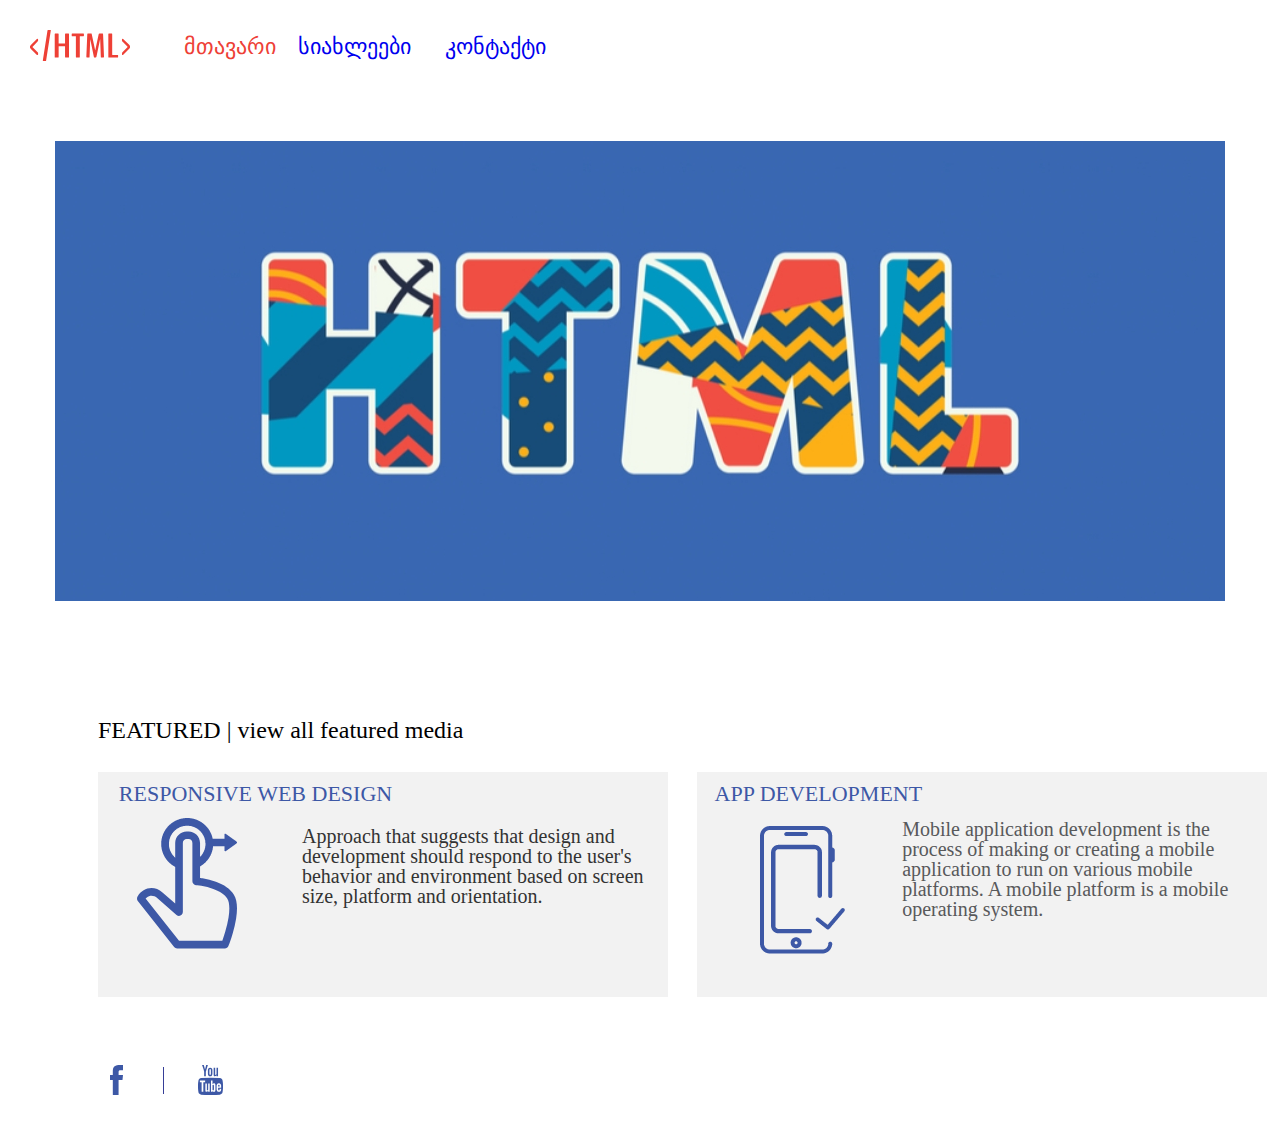
==== index.html @ 8bf58740 "add whole page" ====
<!DOCTYPE html>
<html>
	<head>
		<title>Main HTML Page</title>
		<meta charset="utf-8">
		<link rel="stylesheet" type="text/css" href="css/reset.css" />
		<link rel="stylesheet" type="text/css" href="css/style.css" />
	</head>
	<body>
		<header>
			<a class="logo inlineblock middle" href="index.html"><img src="images/logo/logo.svg" alt="logo" /></a>
			<nav class="navigation inlineblock middle">
				<ul>
					<li class="nav-li-main inlineblock" >
						<a class="nav-a active" href="index.html">მთავარი</a>
					</li>
					<li class="nav-li-news inlineblock">
						<a class="nav-a" href="news.html">სიახლეები</a>
					</li>
					<li class="nav-li-contact inlineblock">
						<a class="nav-a" href="contact.html">კონტაქტი</a>
					</li>
				</ul>
			</nav>
		</header>
		<section>
			<img class="banner" src="images/banner/banner.jpg" alt="banner" />
		</section>
		<section>
			<h2 class="hfeatured">FEATURED | view all featured media</h2>
			<div class="responsive inlineblock middle">
				<h2 class="hdiv1">RESPONSIVE WEB DESIGN</h2>
				<img class="imgdiv1 inlineblock middle" src="images/featured/finger.png" alt="finger" />
				<p class="pdiv1 inlineblock middle">Approach that suggests that design and development should respond to the user's behavior and environment based on screen size, platform and orientation.</p>
			</div><!-- 
		--><div class="development inlineblock middle"> 
				<h2 class="hdiv2">APP DEVELOPMENT</h2>
				<img class="imgdiv2 inlineblock middle" src="images/featured/phone.png" alt="phone" />
				<p class="pdiv2 inlineblock middle">Mobile application development is the process of making or creating a mobile application to run on various mobile platforms. A mobile platform is a mobile operating system.</p>
			</div>
		</section>
		<footer> 
			<a href="https://www.facebook.com/" target="_blank"><img class="facebook inlineblock middle" src="images/icons/facebook.svg" alt="facebook" /></a>
			<div class="divider inlineblock middle"></div>
			<a href="https://www.youtube.com/" target="_blank"><img class="youtube inlineblock middle" src="images/icons/youtube.svg" alt="youtube" /></a>
		</footer>
	</body>
</html>
---- css/style.css ----
.inlineblock {
	display:  inline-block;
}
.middle {
	vertical-align: middle;
}
.logo {
	margin-left: 30px; 
	margin-top: 30px; 
	margin-right: 49.8px; 
	margin-bottom: 77.1px;
}
.navigation {
	margin-top: 30.8px; 
	margin-bottom: 76.9px;
}
.nav-li-main {
	margin-right: 18px;
}
.nav-li-news {
	margin-right: 30px;
}
.nav-a {
	text-decoration: none; 
	font-size: 22px;
}
.active {
	color: #EE4036;
}
.banner {
	margin-left: auto;
	margin-right: auto;
	margin-bottom: 117.6px; 
	width: 1170px; height: 460px; 
	display: block;
}
.hfeatured {
	margin-left: 98px; 
	margin-bottom: 29.8px; 
	font-size: 24px; c
	olor: #000000;
}
.responsive {
	width: 570px; 
	height: 225px; 
	background-color: #F2F2F2; 
	margin-left: 98px; 
	margin-right: 29px; 
}
.development {
	width: 570px; 
	height: 225px; 
	background-color: #F2F2F2; 
}
.hdiv1 {
	font-size: 22px; 
	color: #3D58A6; 
	padding-top: 11.1px; 
	padding-left: 20.8px;
}
.hdiv2 {
	font-size: 22px; 
	color: #3D58A6; 
	padding-top: 11.1px; 
	padding-left: 17.6px;
}
.imgdiv1 {
	padding-left: 38.8px; 
	margin-right: 61.2px; 
	margin-top: 12.7px; 
	padding-bottom: 41.7px;
}
.pdiv1 {
	font-size: 20px; 
	color: #333333; 
	width: 355px; 
	height: 143.29px;
}
.imgdiv2 {
	padding-left: 63.3px; 
	margin-top: 21.3px; 
	margin-right: 52.9px; 
	padding-bottom: 36.1px;
}
.pdiv2 {
	font-size: 20px; 
	color: #58595B; 
	width: 353.49px; 
	height: 156.78px;
}
.facebook {
	margin-left: 109.5px; 
	margin-top: 68.3px; 
	margin-right: 35.6px; 
	margin-bottom: 38.7px;
}
.divider {
	width: 1px; 
	height: 26.67px; 
	background-color: #363E97; 
	margin-top: 70px; 
	margin-right: 30.2px; 
	margin-bottom: 40.4px;
}
.youtube {
	margin-top: 68.3px; 
	margin-bottom: 38.7px;
}
.newslogo {
	margin-left: 30px; 
	margin-right: 49.8px; 
	margin-top: 30px; 
	margin-bottom: 39.4px;
}
.newsnavigation {
	margin-top: 30.8px; 
	margin-bottom: 40.1px;
}
.date {
	margin-left: 30px; 
	width: 56px; 
	height: 56px; 
	background-color: #3D58A6; 
	font-size: 48px;
	color: #FFFFFF; 
	padding-top: 4px; 
	padding-left: 4px;
}
.month {
	margin-left: 30px; 
	margin-top: 2px; 
	font-size: 22px; 
	margin-bottom: 17.5px; 
	color: #3D58A6;
}
.hnews1 {
	margin-left: 30px; 
	font-size: 20px;
}
.imgnews1 {
	margin-top: 17.5px; 
	margin-left: 30px; 
	display: inline-block; 
	vertical-align: top;
}
.pnews1 {
	display: inline-block; 
	vertical-align: top; 
	width: 929.02px; 
	height: 360px;
	font-size: 16px; 
	color: #000000;
	margin-left: 39px; 
	margin-top: 21px;
}
.date2 {
	width: 56px; 
	height: 56px; 
	background-color: #3D58A6; 
	color: #FFFFFF; 
	font-size: 48px;
	padding-top: 4px; 
	padding-left: 4px; 
	margin-left: 30px; 
	margin-top: 33.9px;
}
.month2 {
	margin-left: 30px; 
	color: #3D58A6; 
	font-size: 22px; 
	margin-top: 2px;
}
.hnews2 {
	margin-left: 30px; 
	margin-top: 17.5px; 
	font-size: 20px; 
	color: #000000;
}
.imgnews2 {
	margin-left: 30px; 
	margin-top: 17.5px; 
	margin-right: 39px;
	display: inline-block; 
	vertical-align: top;
}
.pnews2 {
	width: 929.02px; 
	height: 360px; 
	color: #000000; 
	font-size: 16px;
	display: inline-block; 
	vertical-align: top; 
	margin-top: 21px;
}
.date3 {
	width: 56px; 
	height: 56px; 
	background-color: #3D58A6; 
	color: #FFFFFF; 
	font-size: 48px;
	padding-top: 4px; 
	padding-left: 4px; 
	margin-left: 30px; 
	margin-top: 33.9px;
}
.month3 {
	margin-left: 30px; 
	color: #3D58A6; 
	font-size: 22px; 
	margin-top: 2px;
}
.hnews3 {
	margin-left: 30px; 
	margin-top: 17.5px; 
	font-size: 20px; 
	color: #000000;
}
.imgnews3 {
	margin-left: 30px; 
	margin-top: 17.5px; 
	margin-right: 39px;
	display: inline-block; 
	vertical-align: top;
}
.pnews3 {
	width: 929.02px; 
	height: 360px; 
	color: #000000; 
	font-size: 16px;
	display: inline-block; 
	vertical-align: top; 
	margin-top: 21px;
}
.newsfacebook {
	margin-left: 33.7px; 
	margin-bottom: 26.5px; 
	margin-right: 35.6px;
}
.newsdivider {
	width: 1px; 
	height: 26.67px; 
	background-color: #363E97; 
	margin-right: 30.2px; 
	margin-bottom: 28.1px;
}
.newsyoutube {
	margin-bottom: 26.5px;
}
.contactlogo {
	margin-left: 30px; 
	margin-top: 30px; 
	margin-right: 49.8px;
}
.contactnavigation {
	margin-top: 30.8px;
}
.contactsection {
	background-color: #E6E6E6; 
	height: 570px; 
	margin-top: 24.4px;
}
.contactfacebook{
	margin-left: 47.7px; 
	margin-bottom: 28.3px; 
	margin-right: 35.6px; 
	margin-top: 31.7px;
}
.contactdivider {
	width: 1px; 
	background-color: #363E97; 
	height: 26.67px; 
	margin-right: 30.2px;
	margin-bottom: 30px; 
	margin-top: 33.3px;
}
.contactyoutube {
	margin-top: 31.7px; 
	margin-bottom: 28.3px;
}
.contact {
	margin-left: 97.3px; 
	padding-top: 51.5px; 
	display: inline-block; 
	vertical-align: top;
	margin-right: 63.7px;
}
.info {
	color: #3D58A6; 
	font-size: 20px;
}
.contactinfo {
	color: #808080; 
	font-size: 16px;
}
.contactinfovalue {
	color: #000000; 
	font-size: 16px;
}
.map {
	display: inline-block;
	vertical-align: top; 
	padding-top: 39px;
}
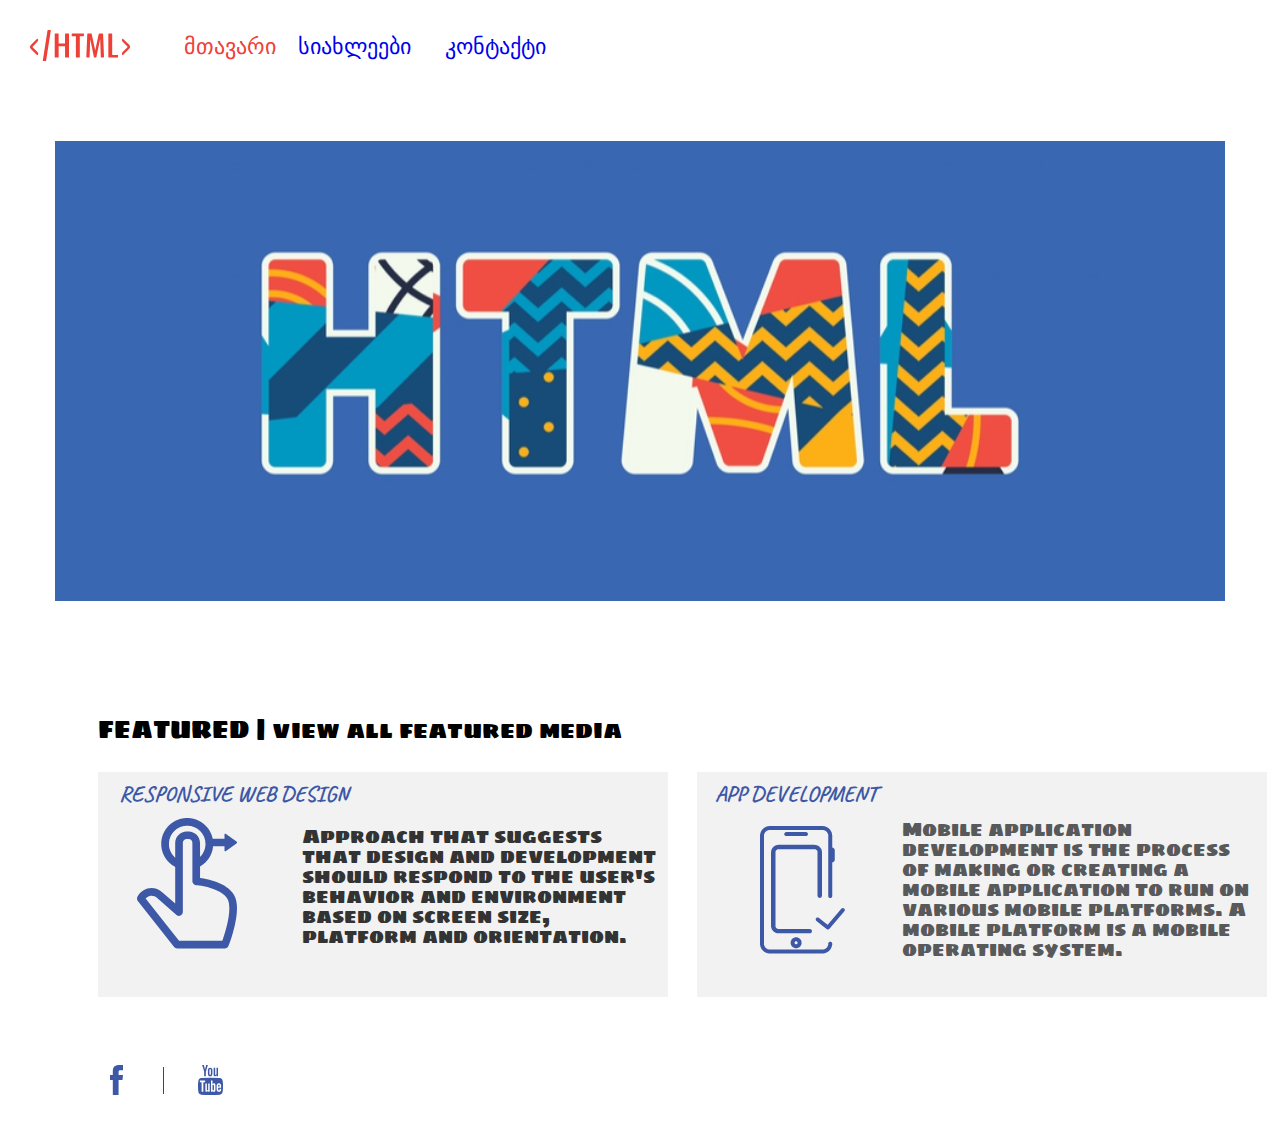
==== commit 69ac8593: "Add Final Cut" ====
--- a/index.html
+++ b/index.html
@@ -2,12 +2,18 @@
 <html>
 	<head>
 		<title>Main HTML Page</title>
+		<link rel="stylesheet" type="text/css" href="css/reset.css" />
 		<meta charset="utf-8">
-		<link rel="stylesheet" type="text/css" href="css/reset.css" />
+		<link rel="stylesheet" href="https://cdn.web-fonts.ge/fonts/bpg-extrasquare-mtavruli/css/bpg-extrasquare-mtavruli.min.css">
+		<link rel="preconnect" href="https://fonts.gstatic.com">
+		<link href="https://fonts.googleapis.com/css2?family=Sigmar+One&display=swap" rel="stylesheet">
+		<link rel="preconnect" href="https://fonts.gstatic.com">
+		<link href="https://fonts.googleapis.com/css2?family=Sigmar+One&display=swap" rel="stylesheet">
+		<link rel="stylesheet" type="text/css" href="css/fonts.css" />
 		<link rel="stylesheet" type="text/css" href="css/style.css" />
 	</head>
 	<body>
-		<header>
+		<header> <!--ჰედერი-->
 			<a class="logo inlineblock middle" href="index.html"><img src="images/logo/logo.svg" alt="logo" /></a>
 			<nav class="navigation inlineblock middle">
 				<ul>
@@ -23,23 +29,23 @@
 				</ul>
 			</nav>
 		</header>
-		<section>
-			<img class="banner" src="images/banner/banner.jpg" alt="banner" />
+		<section> <!--სექცია ბანერისათვის-->		
+			<img class="banner" src="images/banner/banner.jpg" alt="banner" />		
 		</section>
 		<section>
-			<h2 class="hfeatured">FEATURED | view all featured media</h2>
-			<div class="responsive inlineblock middle">
-				<h2 class="hdiv1">RESPONSIVE WEB DESIGN</h2>
+			<h2 class="hfeatured mhabsoluturi">FEATURED | view all featured media</h2>
+			<div class="responsive inlineblock middle"> <!--მარცხენა ბლოკ დივი-->
+				<h2 class="hdiv1 dhrelatiuri">RESPONSIVE WEB DESIGN</h2>
 				<img class="imgdiv1 inlineblock middle" src="images/featured/finger.png" alt="finger" />
-				<p class="pdiv1 inlineblock middle">Approach that suggests that design and development should respond to the user's behavior and environment based on screen size, platform and orientation.</p>
+				<p class="pdiv1 inlineblock middle blockp">Approach that suggests that design and development should respond to the user's behavior and environment based on screen size, platform and orientation.</p>
 			</div><!-- 
-		--><div class="development inlineblock middle"> 
-				<h2 class="hdiv2">APP DEVELOPMENT</h2>
+		--><div class="development inlineblock middle"> <!--მარჯვენა ბლოკ დივი-->
+				<h2 class="hdiv2 dhrelatiuri">APP DEVELOPMENT</h2>
 				<img class="imgdiv2 inlineblock middle" src="images/featured/phone.png" alt="phone" />
-				<p class="pdiv2 inlineblock middle">Mobile application development is the process of making or creating a mobile application to run on various mobile platforms. A mobile platform is a mobile operating system.</p>
+				<p class="pdiv2 inlineblock middle blockp">Mobile application development is the process of making or creating a mobile application to run on various mobile platforms. A mobile platform is a mobile operating system.</p>
 			</div>
 		</section>
-		<footer> 
+		<footer> <!--ფუტერი-->
 			<a href="https://www.facebook.com/" target="_blank"><img class="facebook inlineblock middle" src="images/icons/facebook.svg" alt="facebook" /></a>
 			<div class="divider inlineblock middle"></div>
 			<a href="https://www.youtube.com/" target="_blank"><img class="youtube inlineblock middle" src="images/icons/youtube.svg" alt="youtube" /></a>
--- a/css/fonts.css
+++ b/css/fonts.css
@@ -0,0 +1,22 @@
+@font-face {
+    font-family: 'ALK Rounded Nusx Med';
+    src: url('../fonts/alk-rounded-nusx-med-webfont.eot'); /* IE9 Compat Modes */
+    src: url('../fonts/alk-rounded-nusx-med-webfont.eot?#iefix') format('embedded-opentype'), /* IE6-IE8 */
+         url('../fonts/alk-rounded-nusx-med-webfont.woff2') format('woff2'), /* Super Modern Browsers */
+         url('../fonts/alk-rounded-nusx-med-webfont.woff') format('woff'), /* Pretty Modern Browsers */
+         url('../fonts/alk-rounded-nusx-med-webfont.ttf') format('truetype'), /* Safari, Android, iOS */
+         url('../fonts/alk-rounded-nusx-med-webfont.svg#alk_rounded_nusx_medregular') format('svg'); /* Legacy iOS */
+}
+@font-face {
+    font-family: 'Caveat';
+    src: url('../fonts/Caveat-Bold.eot');
+    src: url('../fonts/Caveat-Bold.eot?#iefix') format('embedded-opentype'),
+        url('../fonts/Caveat-Bold.woff2') format('woff2'),
+        url('../fonts/Caveat-Bold.woff') format('woff'),
+        url('../fonts/Caveat-Bold.ttf') format('truetype'),
+        url('../fonts/Caveat-Bold.svg#Caveat-Bold') format('svg');
+    font-weight: bold;
+    font-style: normal;
+    font-display: swap;
+}
+
--- a/css/style.css
+++ b/css/style.css
@@ -4,15 +4,41 @@
 .middle {
 	vertical-align: middle;
 }
+.kartuli-relatiuri {
+	font-family: 'ALK Rounded Nusx Med';
+}
+.pabsoluturi {
+	font-family: "BPG Irubaqidze", sans-serif;
+}
+.infoabsoluturi {
+	font-family: "KA_LORTKIPANIDZE", sans-serif;
+}
+.cabsoluturi {
+	font-family: "BPG Mikheil Stefane", sans-serif;
+}
+.mhabsoluturi {
+	font-family: 'Sigmar One', cursive;
+}
+.blockp {
+	font-family: 'Sigmar One', cursive;
+}
+.dhrelatiuri {
+	font-family: 'Caveat';
+}
 .logo {
-	margin-left: 30px; 
+	/*margin-left: 30px; 
 	margin-top: 30px; 
 	margin-right: 49.8px; 
-	margin-bottom: 77.1px;
+	margin-bottom: 77.1px;*/
+
+	margin: 30px 49.8px 77.1px 30px;
+
 }
 .navigation {
-	margin-top: 30.8px; 
-	margin-bottom: 76.9px;
+	/*margin-top: 30.8px; 
+	margin-bottom: 76.9px;*/
+
+	margin: 30.8px 0px 76.9px 0px;
 }
 .nav-li-main {
 	margin-right: 18px;
@@ -21,8 +47,8 @@
 	margin-right: 30px;
 }
 .nav-a {
-	text-decoration: none; 
 	font-size: 22px;
+	font-family: "BPG ExtraSquare Mtavruli", sans-serif; 
 }
 .active {
 	color: #EE4036;
@@ -31,21 +57,22 @@
 	margin-left: auto;
 	margin-right: auto;
 	margin-bottom: 117.6px; 
-	width: 1170px; height: 460px; 
+	width: 1170px; 
+	height: 460px; 
 	display: block;
 }
 .hfeatured {
 	margin-left: 98px; 
 	margin-bottom: 29.8px; 
-	font-size: 24px; c
-	olor: #000000;
+	font-size: 24px; 
+	color: #000000;
 }
 .responsive {
 	width: 570px; 
 	height: 225px; 
 	background-color: #F2F2F2; 
 	margin-left: 98px; 
-	margin-right: 29px; 
+	margin-right: 29px;
 }
 .development {
 	width: 570px; 
